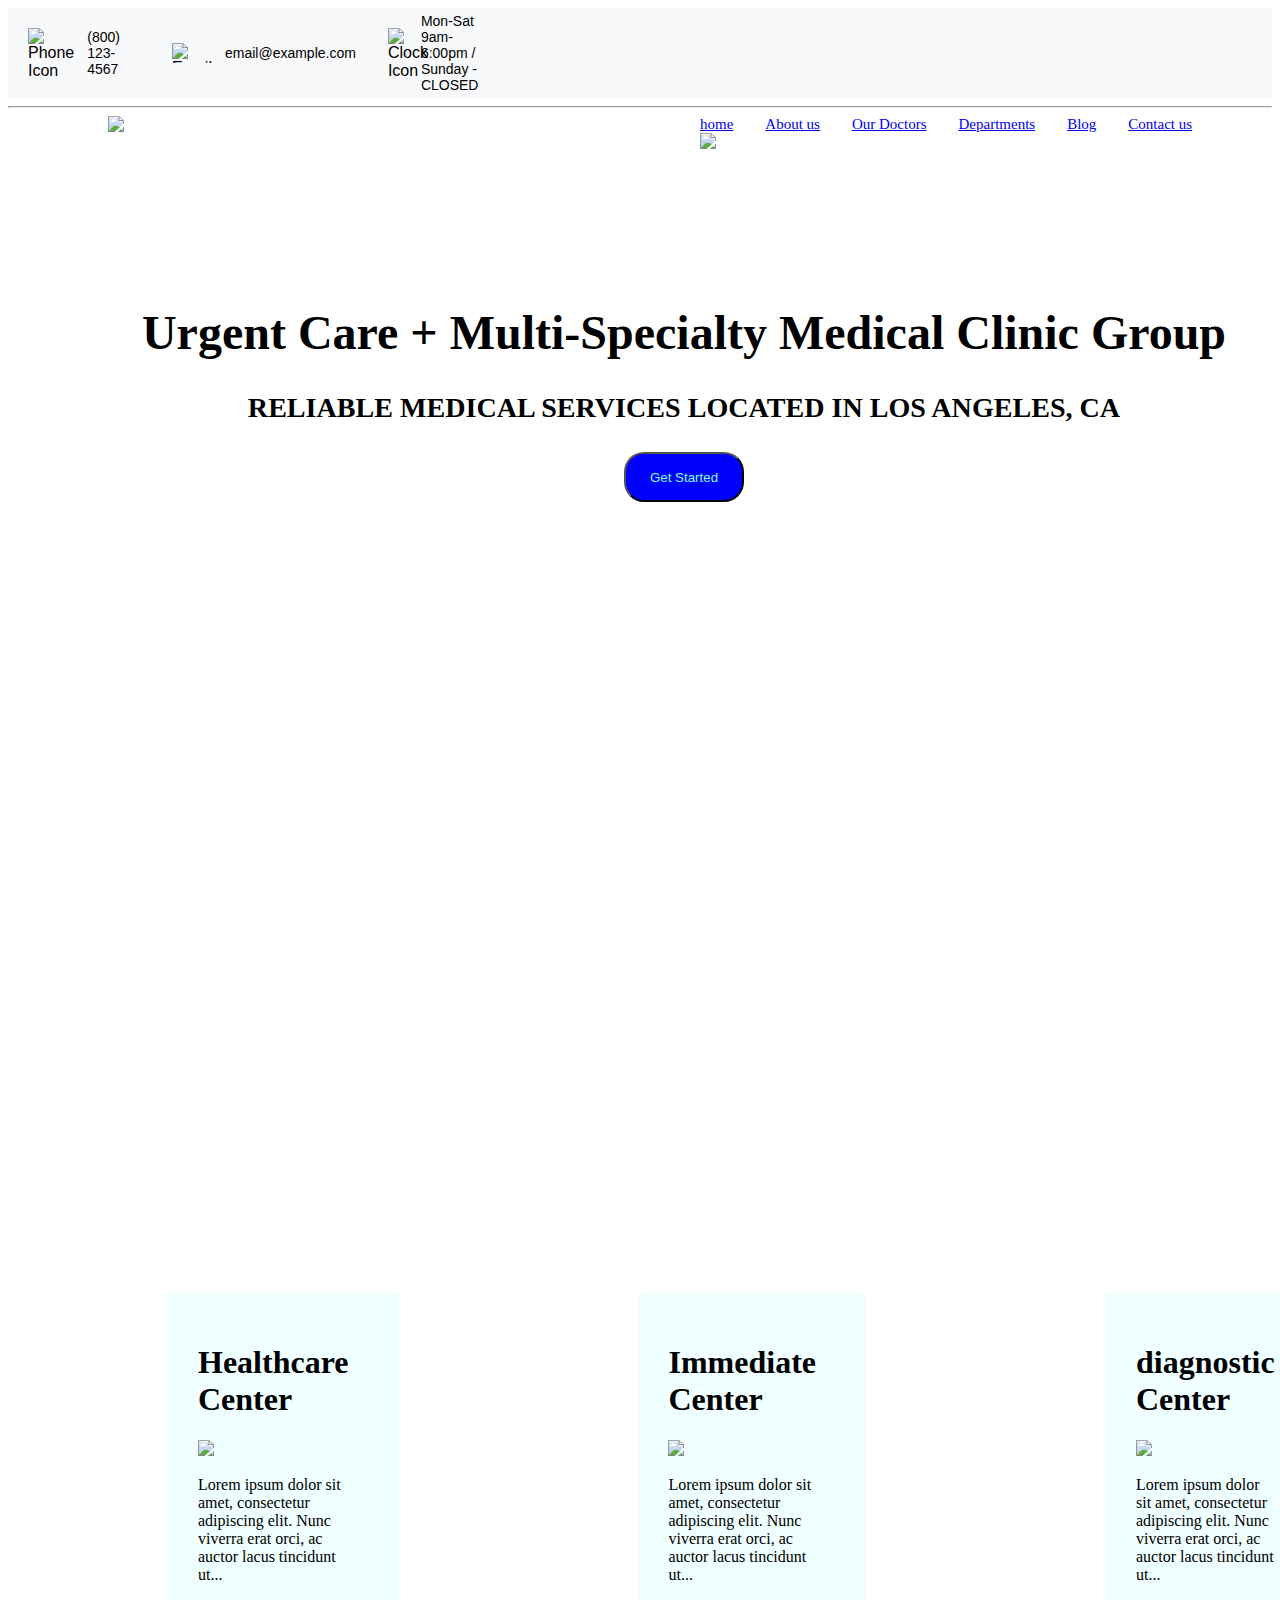
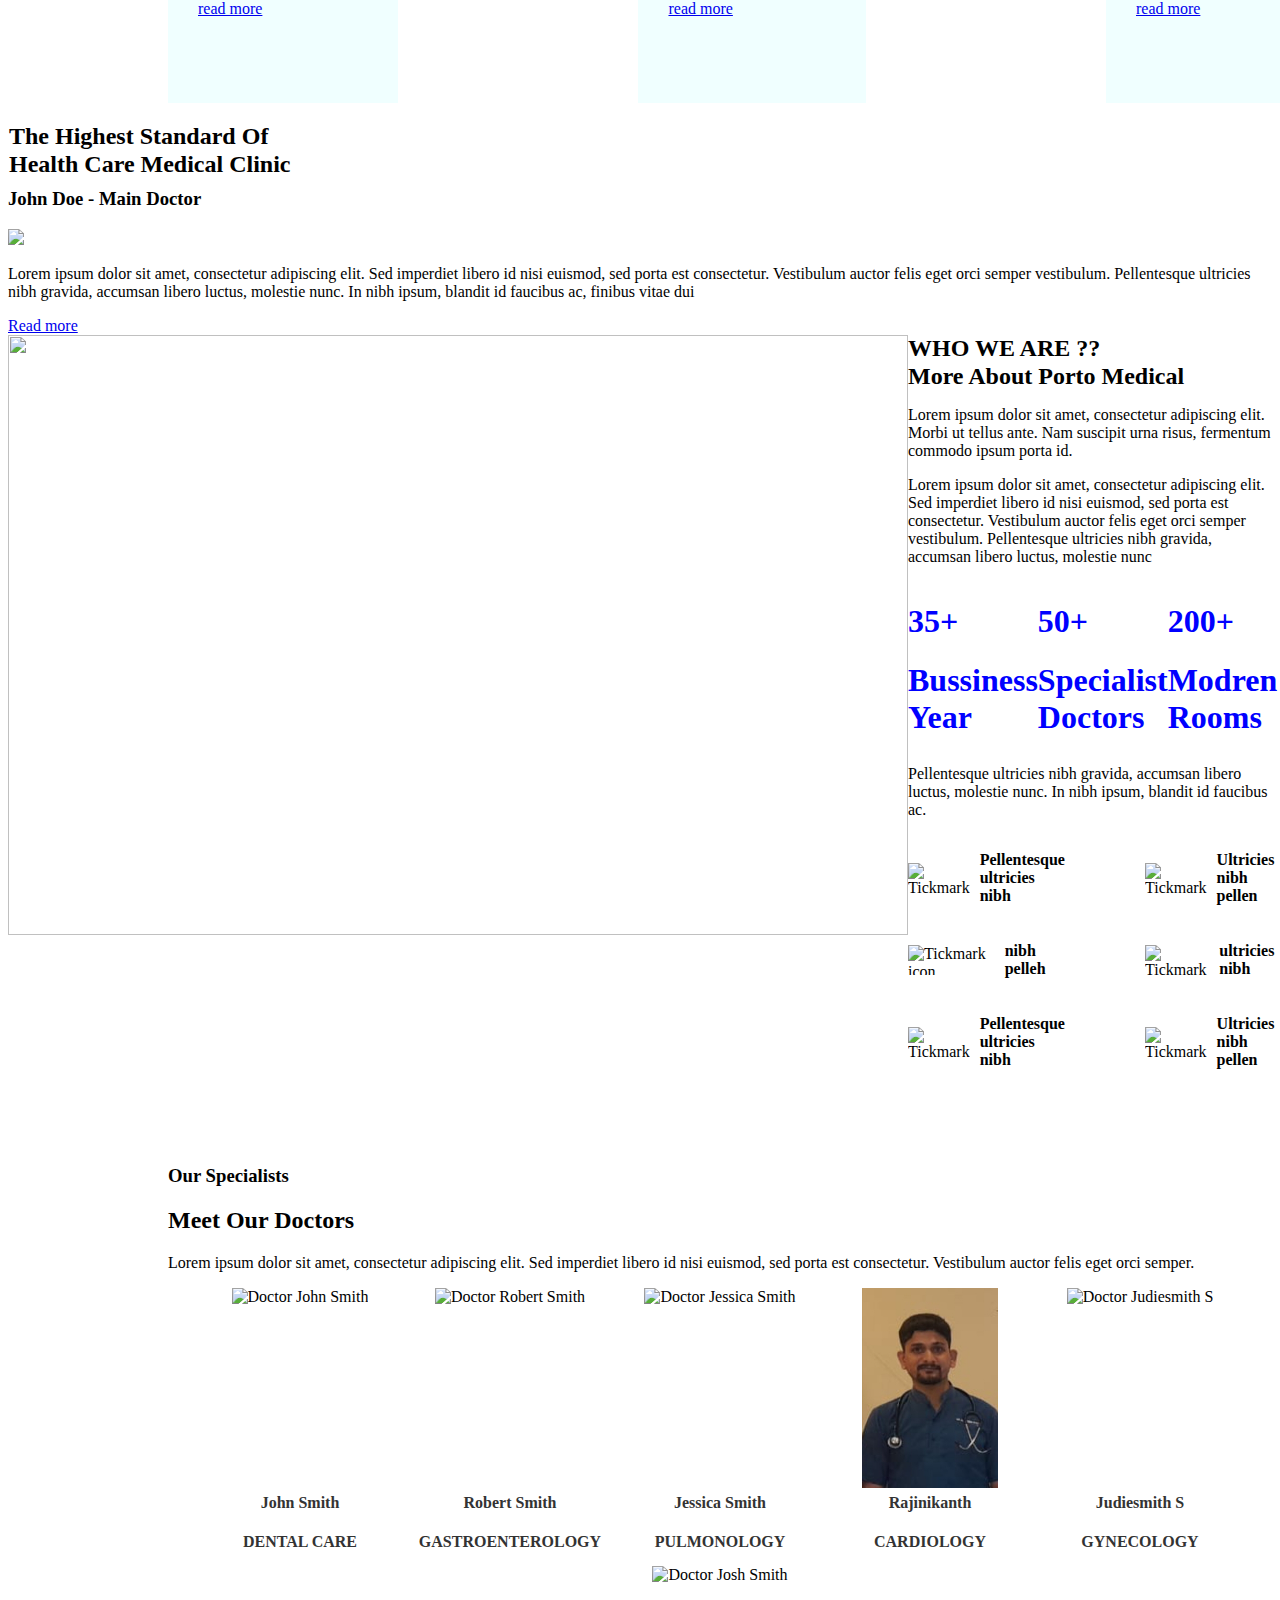
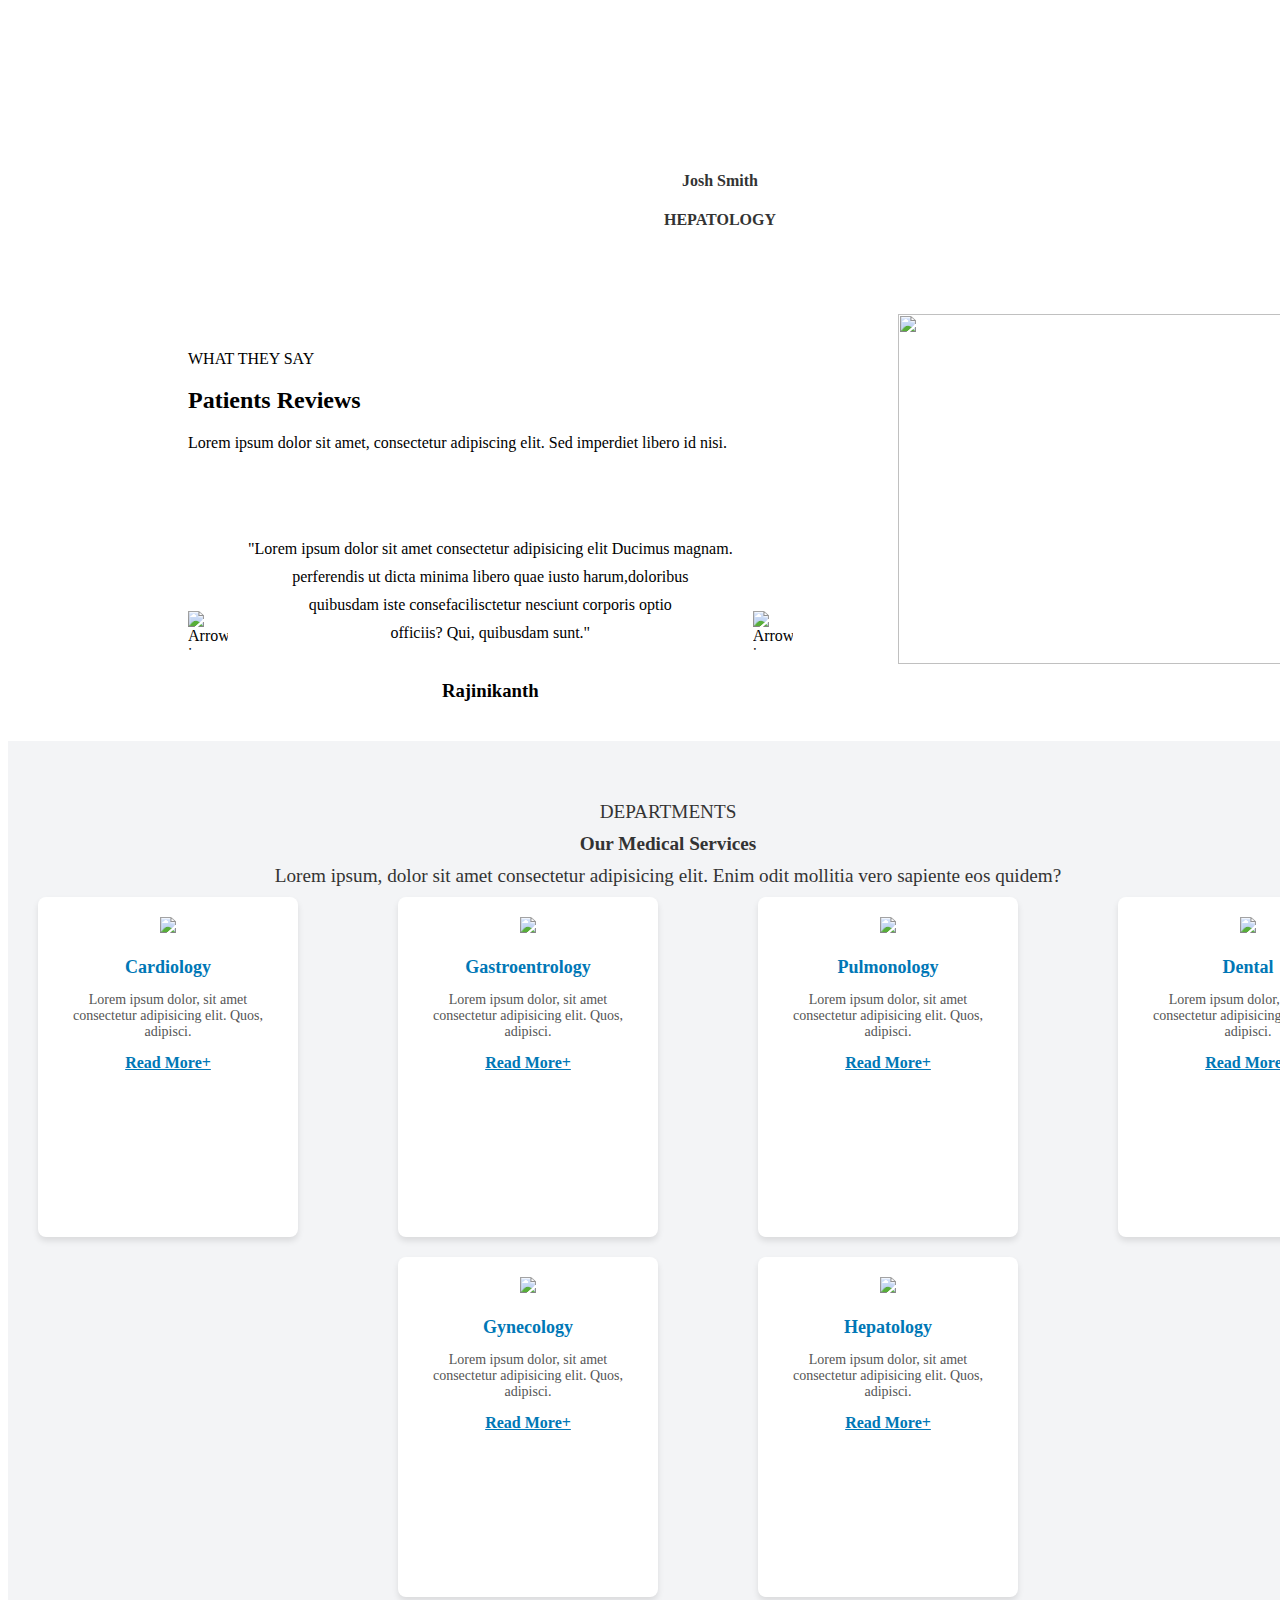
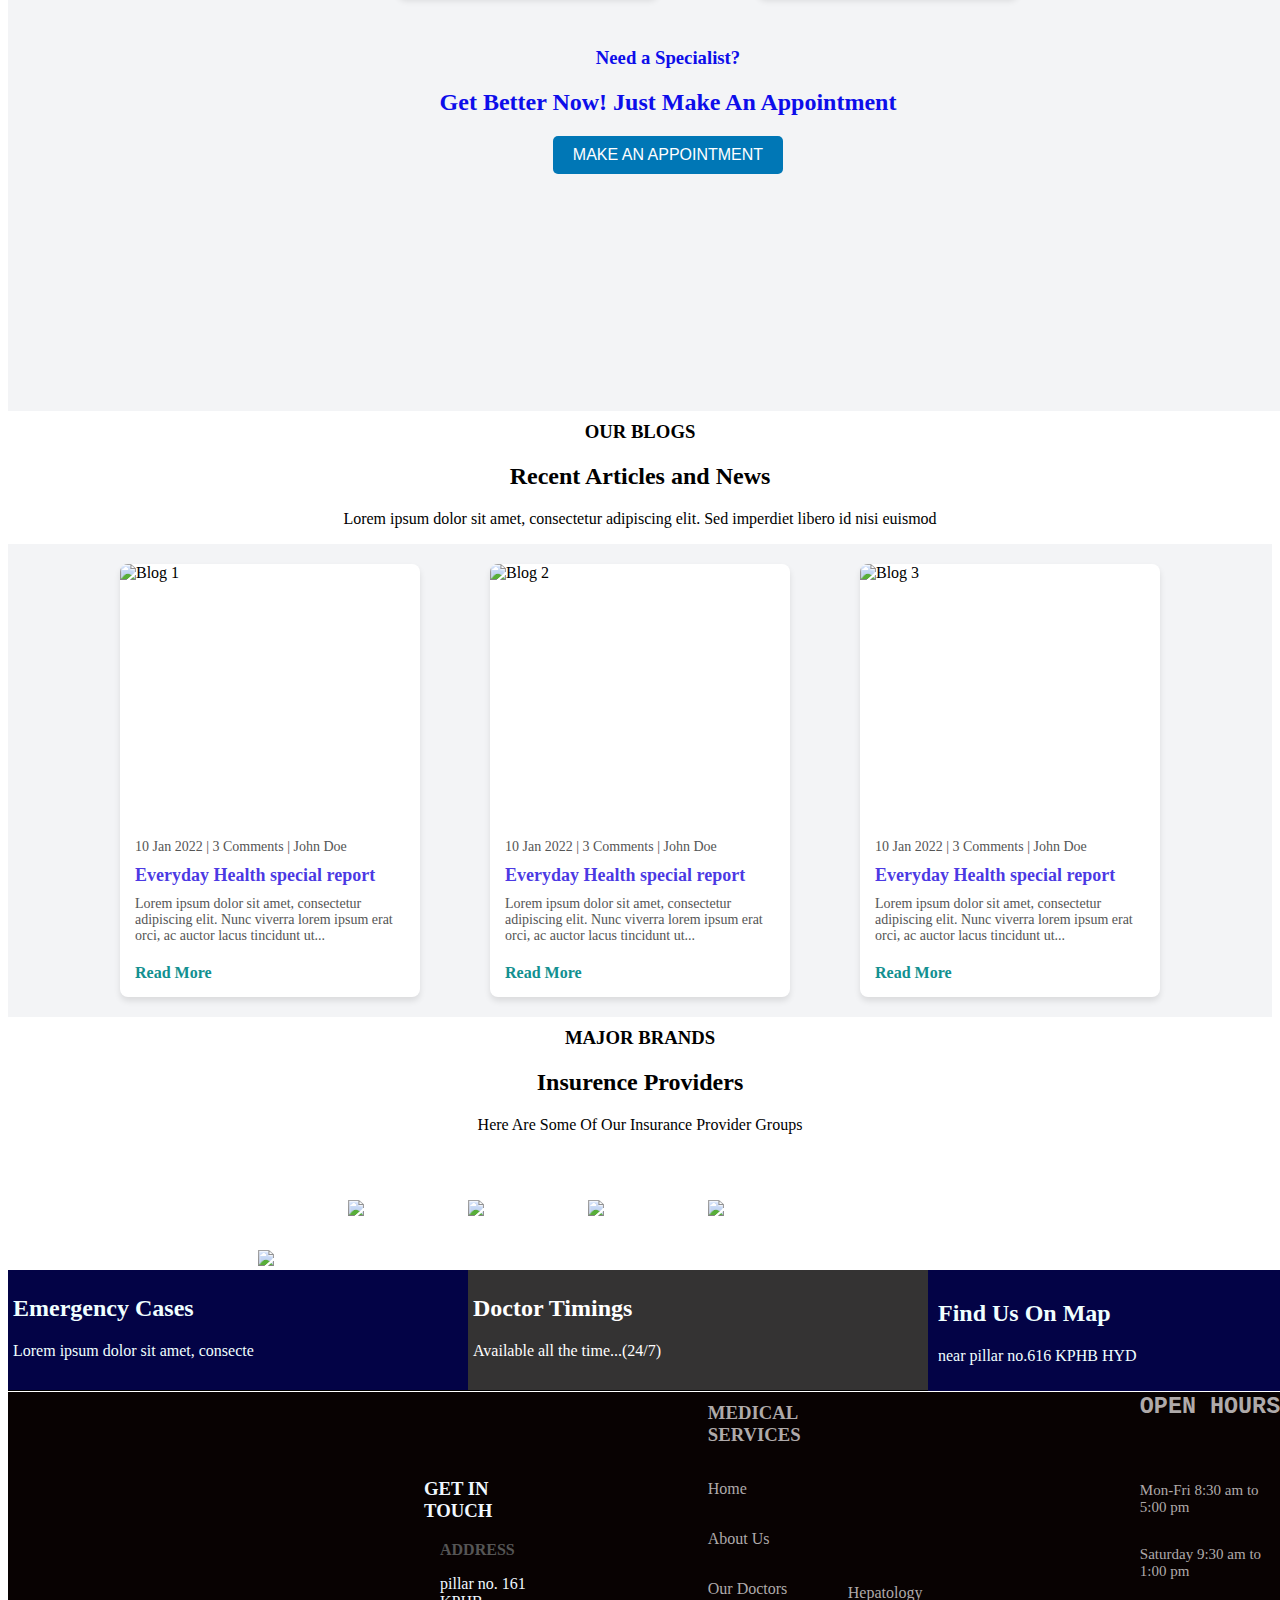
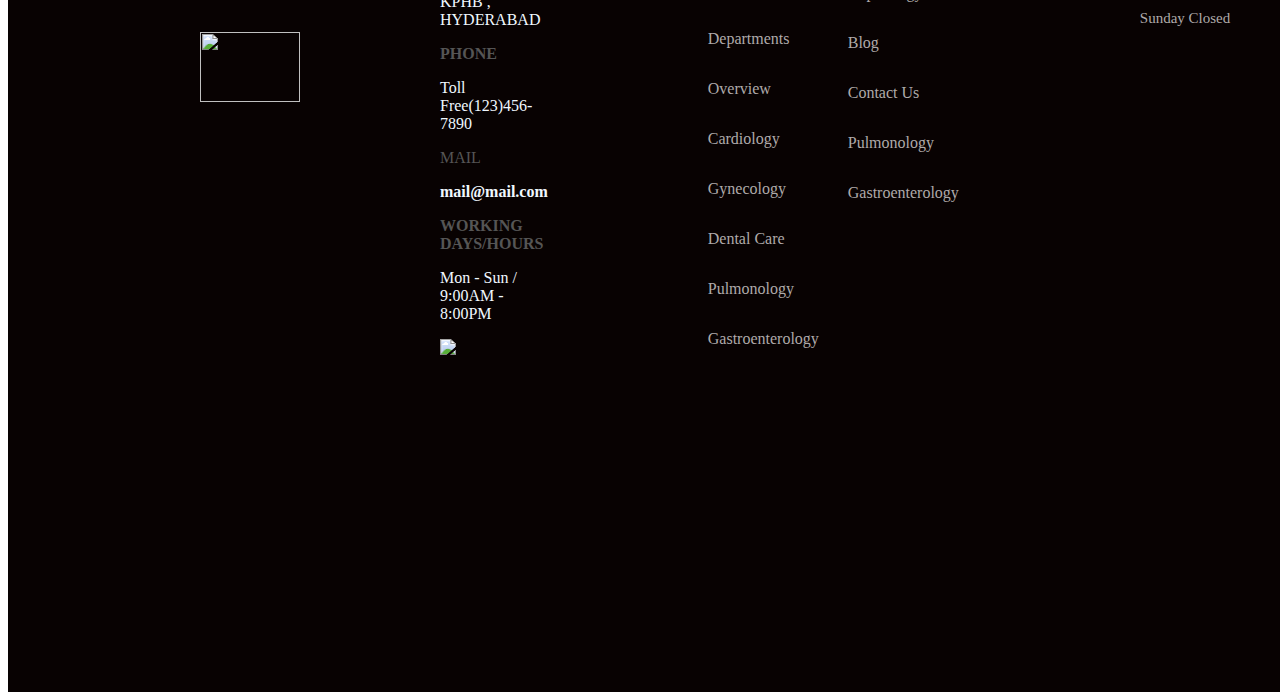
==== index.html @ 89767bff ".git" ====
<!DOCTYPE html>
<html lang="en">
<head>
  <meta charset="UTF-8">
  <meta name="viewport" content="width=device-width, initial-scale=1.0">
  <title>Header Example</title>
  <link rel="stylesheet" href="style.css">
</head>
<body>
  <div class="header">
    <div class="contact-info">
      <img
        src="https://cdn.vectorstock.com/i/500p/03/60/ambulance-call-icon-vector-53110360.jpg"
        height="50px"
        alt="Phone Icon"
      />
      <p class="text-pad">(800) 123-4567</p>
      <img
        src="https://pngmind.com/wp-content/uploads/2019/08/Email-Logo-Png-Transparent-Background.jpg"
        height="20px"
        alt="Email Icon"
      />
      <p class="text-pad">email@example.com</p>
    </div>
    <div class="working-hours">
      <img
        src="https://static.vecteezy.com/system/resources/previews/006/444/097/original/clock-icon-symbol-clock-sign-design-isolated-on-white-background-for-your-website-design-logo-app-ui-illustration-free-vector.jpg"
        height="50px"
        alt="Clock Icon"
      />
      <p class="text-pad">Mon-Sat 9am-6:00pm / Sunday - CLOSED</p>
    </div>
    <div class="last-pad2">
      <img
        src="https://th.bing.com/th/id/R.3a0f4d07b03e6c655ab19a1ef1431df3?rik=uLcMU7WX%2bFvk8w&riu=http%3a%2f%2fgetdrawings.com%2fvectors%2finstagram-logo-black-vector-16.png&ehk=O%2bk0OoVblJu64SotPt8OxEcd2JhQNOsDNjT9mmA%2bahA%3d&risl=&pid=ImgRaw&r=0.jpeg"
        height="20px"
        alt="Instagram Icon"
      />
      <img
        src="https://th.bing.com/th/id/OIP.d5cLv7fxh9HnK4EFpXWaiAHaHa?rs=1&pid=ImgDetMain.jpeg"
        height="20px"
        alt="Facebook Icon"
      />
      <img
        src="https://kiii.co.jp/wp-content/uploads/2021/04/icon_twitter.png"
        height="20px"
        alt="Twitter Icon"
      />
      <button>Make An Appointment</button>
    </div>
  </div>
</body>
</html>

    <hr>
    <div  class="links">
    <img
      src="https://www.okler.net/previews/porto/9.9.0/img/demos/medical-2/logos/logo.png" class="porto-logo"
    />
    <div class="font-size2">
    <a  class="links"href="#home">home</a>
    <a class="links" href="#about us">About us</a>
    <a class="links" href="#ourdoctors">Our Doctors</a>
    <a  class="links"href="#departments">Departments</a>
    <a  class="links"href="#blog">Blog</a>
    <a  class="links"href="#contactus">Contact us</a>
  
    <img src="https://t3.ftcdn.net/jpg/05/99/84/86/360_F_599848646_MdK7wVDJQZygObyKEahVkOuhh0IGdTt3.jpg" height="40px">
  </div>
</div>
  
    <div class="background   background-text" >
      <h1>Urgent Care + Multi-Specialty Medical Clinic Group</h1>
      <h3>RELIABLE MEDICAL SERVICES LOCATED IN LOS ANGELES, CA</h3>
      <button class="get-started-btn">Get Started</button>
    </div>
    <div class="card-flex">
      <div class="padding-card">
    <h1><strong>Healthcare Center</strong></h1>
    <img src="https://www.okler.net/previews/porto/9.9.0/img/demos/medical-2/icons/icon-healthcare-center.png" height="100px">
    <p>Lorem ipsum dolor sit amet, consectetur adipiscing elit. Nunc viverra erat orci, ac auctor lacus tincidunt ut...</p>
    <a href="#read more+">read more</a>
  </div>
    <div class="padding-card">
    <h1><strong>Immediate Center</strong></h1>
    <img src="https://www.okler.net/previews/porto/9.9.0/img/demos/medical-2/icons/icon-immediate-center.png" height="100px">
    <p>Lorem ipsum dolor sit amet, consectetur adipiscing elit. Nunc viverra erat orci, ac auctor lacus tincidunt ut...</p>
    <a href="#read more+">read more</a>
    </div >
    <div class="padding-card">
    <h1><strong>diagnostic Center</strong></h1>
    <img src="https://www.okler.net/previews/porto/9.9.0/img/demos/medical-2/icons/icon-diagnostic-center.png" height="100px">
    <p>Lorem ipsum dolor sit amet, consectetur adipiscing elit. Nunc viverra erat orci, ac auctor lacus tincidunt ut...</p>
                 <a href="#read more+">read more</a>
    </div>
  </div>
  <div class=".card-flex">
    <h3 class="size-text">
    The Highest Standard Of</h3> 
    <h3 class="size-text">Health Care Medical Clinic</h3>
    <h3 > John Doe - Main Doctor</h3>
       
    <img src="https://www.okler.net/previews/porto/9.9.0/img/demos/medical-2/others/signature.png">

    <p>Lorem ipsum dolor sit amet, consectetur adipiscing elit. Sed imperdiet libero id nisi euismod, sed porta est 
      consectetur. Vestibulum auctor felis eget orci semper vestibulum. Pellentesque ultricies nibh gravida, accumsan 
      libero luctus, molestie nunc. In nibh ipsum, blandit id faucibus ac, finibus vitae dui </p>

      <a href="read more+">Read more</a>
      
      


</div>

<div>
  <img src="https://c8.alamy.com/comp/FF9JD2/hospital-doctor-room-with-equipment-and-desk-horizontal-FF9JD2.jpg" height="600px" width="900px" align="left">

   
  </div>
    </div>
    <p class="size-text">WHO WE ARE ??</p>
   
   <h2 class="size-text"> <strong>More About Porto Medical</strong></h2>
    <p>Lorem ipsum dolor sit amet, consectetur adipiscing elit. Morbi ut tellus ante. Nam suscipit urna risus, fermentum commodo ipsum porta id.</p>
    <div>
      
      <p>Lorem ipsum dolor sit amet, consectetur adipiscing elit. Sed imperdiet libero id nisi euismod, sed porta est consectetur. Vestibulum auctor felis eget orci semper vestibulum. Pellentesque ultricies nibh gravida, accumsan libero luctus, molestie nunc</p>
    </div>

    <div class="card-flex">
      <div class="class-35">
      <h1 >35+</h1>
      <h1 >Bussiness Year</h1>
    </div>
    <div  class="class-35">
      <h1>50+</h1>
      <h1 >Specialist Doctors</h1>
    </div>
   <div  class="class-35">
        <h1 >200+</h1>
        <h1 >Modren Rooms</h1>
   </div>
  </div>
</div>

  <p>Pellentesque ultricies nibh gravida, accumsan libero luctus, molestie nunc. In nibh ipsum, blandit id faucibus ac.</p>
  <div class="card-flex-2">
    <div class="tickmark">
      <div>
        <img src="https://th.bing.com/th/id/OIP.PFI_wRTfCtSdQ16PVbD0BQHaHa?rs=1&pid=ImgDetMain" alt="Tickmark icon" height="30px">
        <p><strong>Pellentesque ultricies nibh</strong></p>
      </div>
      <div>
        <img src="https://th.bing.com/th/id/OIP.PFI_wRTfCtSdQ16PVbD0BQHaHa?rs=1&pid=ImgDetMain" alt="Tickmark icon" height="30px">
        <p><strong>nibh pelleh</strong></p>
      </div>
      <div>
        <img src="https://th.bing.com/th/id/OIP.PFI_wRTfCtSdQ16PVbD0BQHaHa?rs=1&pid=ImgDetMain" alt="Tickmark icon" height="30px">
        <p><strong>Pellentesque ultricies nibh</strong></p>
      </div>
    </div>
    <div class="tickmark">
      <div>
        <img src="https://th.bing.com/th/id/OIP.PFI_wRTfCtSdQ16PVbD0BQHaHa?rs=1&pid=ImgDetMain" alt="Tickmark icon" height="30px">
        <p><strong>Ultricies nibh pellen</strong></p>
      </div>
      <div>
        <img src="https://th.bing.com/th/id/OIP.PFI_wRTfCtSdQ16PVbD0BQHaHa?rs=1&pid=ImgDetMain" alt="Tickmark icon" height="30px">
        <p><strong>ultricies nibh</strong></p>
      </div>
      <div>
        <img src="https://th.bing.com/th/id/OIP.PFI_wRTfCtSdQ16PVbD0BQHaHa?rs=1&pid=ImgDetMain" alt="Tickmark icon" height="30px">
        <p><strong>Ultricies nibh pellen</strong></p>
      </div>
    </div>
  </div>
  <div class="our-specialists">
  
  <h3 class="our-specialists2">Our Specialists</h3>
  <h2 ><strong>Meet Our Doctors</strong></h2>
  <p>Lorem ipsum dolor sit amet, consectetur adipiscing elit. Sed imperdiet libero id nisi euismod, sed porta est consectetur. Vestibulum auctor felis eget orci semper.

  </p>
  

  
 
  
  <!-- <img  class="doctor-img"src="https://www.okler.net/previews/porto/9.9.0/img/demos/medical-2/doctors/doctor-1.png" height="200px" >
    
  <img class="doctor-img"  src="https://www.okler.net/previews/porto/9.9.0/img/demos/medical-2/doctors/doctor-2.png" height="200px">
  <img class="doctor-img" src="https://www.okler.net/previews/porto/9.9.0/img/demos/medical-2/doctors/doctor-3.png" height="200px">
  <img class="doctor-img" src="./bro.jpg" height="200px">
  <img class="doctor-img" src="https://www.okler.net/previews/porto/9.9.0/img/demos/medical-2/doctors/doctor-5.png" height="200px"> 
  <img class="doctor-img" src="https://www.okler.net/previews/porto/9.9.0/img/demos/medical-2/doctors/doctor-6.png" height="200px">
<div class="doctor-img2"> -->
  <!-- <p class="doctor-img2">John Smith</p>
  <p  class="doctor-img2">Robert Smith</p>
  <p class="doctor-img2">esicca Smith</p>
  <p class="doctor-img2">Rajinikanth</p>
  <p class="doctor-img2"> Judiesmith S</p>
  <p class="doctor-img2">Josh Smith</p> -->
<!-- </div> -->
<div class="doctors-container">
  <div class="doctor">
    <img class="doctor-img" src="https://www.okler.net/previews/porto/9.9.0/img/demos/medical-2/doctors/doctor-1.png" alt="Doctor John Smith" height="200px">
    <p class="doctor-name">John Smith</p>
    <p class="doctor-name">DENTAL CARE</p>
  </div>
  <div class="doctor">
    <img class="doctor-img" src="https://www.okler.net/previews/porto/9.9.0/img/demos/medical-2/doctors/doctor-2.png" alt="Doctor Robert Smith" height="200px">
    <p class="doctor-name">Robert Smith</p>
    <p class="doctor-name">GASTROENTEROLOGY</p>
  </div>
  <div class="doctor">
    <img class="doctor-img" src="https://www.okler.net/previews/porto/9.9.0/img/demos/medical-2/doctors/doctor-3.png" alt="Doctor Jessica Smith" height="200px">
    <p class="doctor-name">Jessica Smith</p>
    <p class="doctor-name">PULMONOLOGY</p>
  </div>
  <div class="doctor">
    <img class="doctor-img" src="./bro.jpg" alt="Doctor Rajinikanth" height="200px">
    <p class="doctor-name">Rajinikanth</p>
    <p class="doctor-name">CARDIOLOGY</p>
  </div>
  <div class="doctor">
    <img class="doctor-img" src="https://www.okler.net/previews/porto/9.9.0/img/demos/medical-2/doctors/doctor-5.png" alt="Doctor Judiesmith S" height="200px">
    <p class="doctor-name">Judiesmith S</p>
    <p class="doctor-name">GYNECOLOGY</p>
  </div>
  <div class="doctor">
    <img class="doctor-img" src="https://www.okler.net/previews/porto/9.9.0/img/demos/medical-2/doctors/doctor-6.png" alt="Doctor Josh Smith" height="200px">
    <p class="doctor-name">Josh Smith</p>
    <p class="doctor-name">HEPATOLOGY </p>
  </div>
</div>

  
 

    
   
   <!-- <pre><strong><h2> John Smith      Robert Smith    Jessica Smith  Rajinikanth   Judie Smith  Josh Smith </h2></strong></pre>
   <pre><h3> DENTAL CARE        GASTROENTEROLOGY      PULMONOLOGY         CARDIOLOGY        GYNECOLOGY       HEPATOLOGY  </h3></pre> -->

   <div class="doc-img"> <img src="https://th.bing.com/th/id/OIP.8Hchn_CqwgUweX9DoCv9oAHaE8?rs=1&pid=ImgDetMain.png" align="right" width="550px" height="350px"></div>
 

   <!-- <img src="https://th.bing.com/th/id/OIP.8Hchn_CqwgUweX9DoCv9oAHaE8?rs=1&pid=ImgDetMain.png" align="right" width="700px" height="250px"> -->

   
    <div class="patients-review"> 
   <p>WHAT THEY SAY</p>
   <h2><strong> Patients Reviews</strong></h2>
   <p>
    Lorem ipsum dolor sit amet, consectetur adipiscing elit. Sed imperdiet libero id nisi.</p>
    </div>
    <!-- <div class="doctor-review">
      <img  class="arrow" src="https://www.svgrepo.com/show/361037/arrow-small-left.svg" height="40px" width="40px" text-align="left" >
      <p>"Lorem ipsum dolor sit amet consectetur adipisicing elit.</p>
      <p> Ducimus 
      magnam perferendis ut dicta minima libero quae iusto harum, </p>
      <p>doloribus facilis quibusdam iste consectetur nesciunt corporis optio 
      officiis? Qui, quibusdam sunt</p></p>
    <h3> John  Smith </h3></div>
     -->
     <div class="doctor-review">
      <div class="review-content">
       
        <!-- <a href="https://example.com" class="arrow-link"> -->
          <img class="arrow" src="https://www.svgrepo.com/show/361037/arrow-small-left.svg" alt="Arrow icon" height="40px" width="40px">
        </a>
        
        <div class="review-text">
          <p>"Lorem ipsum dolor sit amet consectetur adipisicing elit Ducimus magnam.</p>
          <p> perferendis ut dicta minima libero quae iusto harum,doloribus </p>
          <p> quibusdam iste consefacilisctetur nesciunt corporis optio </p>
            <p>officiis? Qui, quibusdam sunt."</p>
            <br>
          <h3><strong >Rajinikanth</strong></h3>
        </div>
        
        <!-- <a href="https://example.com" class="arrow-link"> -->
          <img class="arrow" src="https://th.bing.com/th/id/OIP.boXSh8KVrwLgmRaLKy6ntwAAAA?rs=1&pid=ImgDetMain" alt="Arrow icon" height="40px" width="40px">
        </a>
      </div>
    </div>
    
     
    
  </div>
    </div>




    
    
    <!-- <div class="background2">
      <p class="white">DEPARTMENTS</p>
      <h3 class="white"><strong>Our Medical Services</strong></h3>
      <p class="white">Lorem ipsum, dolor sit amet consectetur adipisicing elit. Enim odit mollitia vero sapiente eos quidem? </p>
      <div class="card">
        <img src="https://th.bing.com/th/id/OIP.RrGxtfuHvsG_3plqgCfZjwHaKL?pid=ImgDet&w=206&h=283&c=7&dpr=1.3.png" height="65px">
        <h3><strong>Cardiology</strong></h3>
        <p>Lorem ipsum dolor, sit amet consectetur adipisicing elit. Quos, adipisci. Cupiditate pariatur aliquid officia reprehenderit ipsum architecto tempora minima praesentium </p>
        <a href="Read more">Read More+</a>
        </div>
        <div class="card-align"></div>
        <div class="card">
        <img src="https://www.okler.net/previews/porto/9.9.0/img/demos/medical-2/icons/icon-gastroenterology.png" height="65px">
        <h3><strong>Gastroentrology</strong></h3>
        <p>Lorem ipsum dolor, sit amet consectetur adipisicing elit. Quos, adipisci. Cupiditate pariatur aliquid officia reprehenderit ipsum architecto tempora minima praesentium </p>
        <a href="Read more">Read More+</a>
        </div>
        <div class="card">
        <img src="https://www.okler.net/previews/porto/9.9.0/img/demos/medical-2/icons/icon-pulmonology.png" height="65px">
        <h3><strong>Pulmonology</strong></h3>
        <p>Lorem ipsum dolor, sit amet consectetur adipisicing elit. Quos, adipisci. Cupiditate pariatur aliquid officia reprehenderit ipsum architecto tempora minima praesentium </p>
        <a href="Read more">Read More+</a>
        </div>
        <div class="card">
        <img src="https://www.okler.net/previews/porto/9.9.0/img/demos/medical-2/icons/icon-dental.png" height="65px">
        <h3><strong>Dental</strong></h3>
        <p>Lorem ipsum dolor, sit amet consectetur adipisicing elit. Quos, adipisci. Cupiditate pariatur aliquid officia reprehenderit ipsum architecto tempora minima praesentium </p>
        <a href="Read more">Read More+</a>
        </div>

        <div class="card">
        <img src="https://www.okler.net/previews/porto/9.9.0/img/demos/medical-2/icons/icon-gynecology.png" height="65px">
        <h3><strong>Gynecology</strong></h3>
        <p>Lorem ipsum dolor, sit amet consectetur adipisicing elit. Quos, adipisci. Cupiditate pariatur aliquid officia reprehenderit ipsum architecto tempora minima praesentium </p>
        <a href="Read more">Read More+</a>
        </div>

        <div class="card">
        <img src="https://www.okler.net/previews/porto/9.9.0/img/demos/medical-2/icons/icon-hepatology.png" height="65px">
        <h3><strong>Hepatology</strong></h3>
        <p>Lorem ipsum dolor, sit amet consectetur adipisicing elit. Quos, adipisci. Cupiditate pariatur aliquid officia reprehenderit ipsum architecto tempora minima praesentium </p>
        <a href="Read more">Read More+</a>
        </div>
      </div>
      <div class="background2">
      <h3 class="color" >
      <pre>                                                                 Need a Speciallist?</pre></h3>
       <h2 class="color"><pre><strong>                                         Get Better Now! Just Make An Appointment</pre></strong></h2>
       <button class="button"><pre>MAKE AN APPOINTMENT </pre></button>
      </div> -->





      <div class="background2">
        <div class="text-content">
          <p class="white">DEPARTMENTS</p>
          <h3 class="white"><strong>Our Medical Services</strong></h3>
          <p class="white">Lorem ipsum, dolor sit amet consectetur adipisicing elit. Enim odit mollitia vero sapiente eos quidem?</p>
        </div>
        
        <div class="cards-container">
          <!-- Row 1 -->
          <div class="row">
            <div class="card">
              <img src="https://th.bing.com/th/id/OIP.RrGxtfuHvsG_3plqgCfZjwHaKL?pid=ImgDet&w=206&h=283&c=7&dpr=1.3.png" height="65px">
              <h3><strong>Cardiology</strong></h3>
              <p>Lorem ipsum dolor, sit amet consectetur adipisicing elit. Quos, adipisci.</p>
              <a href="#">Read More+</a>
            </div>
            <div class="card">
              <img src="https://www.okler.net/previews/porto/9.9.0/img/demos/medical-2/icons/icon-gastroenterology.png" height="65px">
              <h3><strong>Gastroentrology</strong></h3>
              <p>Lorem ipsum dolor, sit amet consectetur adipisicing elit. Quos, adipisci.</p>
              <a href="#">Read More+</a>
            </div>
            <div class="card">
              <img src="https://www.okler.net/previews/porto/9.9.0/img/demos/medical-2/icons/icon-pulmonology.png" height="65px">
              <h3><strong>Pulmonology</strong></h3>
              <p>Lorem ipsum dolor, sit amet consectetur adipisicing elit. Quos, adipisci.</p>
              <a href="#">Read More+</a>
            </div>
            <div class="card">
              <img src="https://www.okler.net/previews/porto/9.9.0/img/demos/medical-2/icons/icon-dental.png" height="65px">
              <h3><strong>Dental</strong></h3>
              <p>Lorem ipsum dolor, sit amet consectetur adipisicing elit. Quos, adipisci.</p>
              <a href="#">Read More+</a>
            </div>
          </div>
      
          <!-- Row 2 -->
          <div class="row">
            <div class="card">
              <img src="https://www.okler.net/previews/porto/9.9.0/img/demos/medical-2/icons/icon-gynecology.png" height="65px">
              <h3><strong>Gynecology</strong></h3>
              <p>Lorem ipsum dolor, sit amet consectetur adipisicing elit. Quos, adipisci.</p>
              <a href="#">Read More+</a>
            </div>
            <div class="card">
              <img src="https://www.okler.net/previews/porto/9.9.0/img/demos/medical-2/icons/icon-hepatology.png" height="65px">
              <h3><strong>Hepatology</strong></h3>
              <p>Lorem ipsum dolor, sit amet consectetur adipisicing elit. Quos, adipisci.</p>
              <a href="#">Read More+</a>
            </div>
          </div>
        </div>
        
        <div class="cta-section">
          <h3 class="color">Need a Specialist?</h3>
          <h2 class="color"><strong>Get Better Now! Just Make An Appointment</strong></h2>
          <button class="button">MAKE AN APPOINTMENT</button>
        </div>
      </div>
      
      <h3 class="center">OUR BLOGS</h3>
      <h2 class="center"><strong>Recent Articles and News</strong></h2>
      <p class="center">Lorem ipsum dolor sit amet, consectetur adipiscing elit. Sed imperdiet libero id nisi euismod</p>
      <!-- <span  >
      <img  class="span-1"src="https://www.okler.net/previews/porto/9.9.0/img/demos/medical-2/blog/blog-1.png">
      <img  class="span-1"src="https://www.okler.net/previews/porto/9.9.0/img/demos/medical-2/blog/blog-2.png">
      <img  class="span-1"src="https://www.okler.net/previews/porto/9.9.0/img/demos/medical-2/blog/blog-3.png">
      </span>
      <span class="span-2" >
      <p>10 Jan 2022 | 3 Comments | John Doe</p>
      <h2><b>Everyday Health special report</b></h2>
      <p>Lorem ipsum dolor sit amet, consectetur 
adipiscing elit. Nunc viverra lorem ipsum erat 
orci, ac auctor lacus tincidunt ut...</p>
  <a href="read More">Read More</a>
    
      <p>10 Jan 2022 | 3 Comments | John Doe</p>
      <h2><b>Everyday Health special report</b></h2>
      <p>Lorem ipsum dolor sit amet, consectetur 
adipiscing elit. Nunc viverra lorem ipsum erat 
orci, ac auctor lacus tincidunt ut...</p>
<a href="read More">Read More</a>
    
      <p>10 Jan 2022 | 3 Comments | John Doe</>
      <h2><b>Everyday Health special report</b></h2>
      <p>Lorem ipsum dolor sit amet, consectetur 
adipiscing elit. Nunc viverra lorem ipsum erat  -->
<!-- orci, ac auctor lacus tincidunt ut...</p>
<a href="read More">Read More</a>
    </span> -->

    <div class="blog-cards-container">
      
      <div class="blog-card">
        <img class="blog-img" src="https://www.okler.net/previews/porto/9.9.0/img/demos/medical-2/blog/blog-1.png" alt="Blog 1">
        <div class="blog-content">
          <p>10 Jan 2022 | 3 Comments | John Doe</p>
          <h2><b>Everyday Health special report</b></h2>
          <p>Lorem ipsum dolor sit amet, consectetur adipiscing elit. Nunc viverra lorem ipsum erat orci, ac auctor lacus tincidunt ut...</p>
          <a href="#">Read More</a>
        </div>
      </div>
    
      
      <div class="blog-card">
        <img class="blog-img" src="https://www.okler.net/previews/porto/9.9.0/img/demos/medical-2/blog/blog-2.png" alt="Blog 2">
        <div class="blog-content">
          <p>10 Jan 2022 | 3 Comments | John Doe</p>
          <h2><b>Everyday Health special report</b></h2>
          <p>Lorem ipsum dolor sit amet, consectetur adipiscing elit. Nunc viverra lorem ipsum erat orci, ac auctor lacus tincidunt ut...</p>
          <a href="#">Read More</a>
        </div>
      </div>
    
     
      <div class="blog-card">
        <img class="blog-img" src="https://www.okler.net/previews/porto/9.9.0/img/demos/medical-2/blog/blog-3.png" alt="Blog 3">
        <div class="blog-content">
          <p>10 Jan 2022 | 3 Comments | John Doe</p>
          <h2><b>Everyday Health special report</b></h2>
          <p>Lorem ipsum dolor sit amet, consectetur adipiscing elit. Nunc viverra lorem ipsum erat orci, ac auctor lacus tincidunt ut...</p>
          <a href="#">Read More</a>
        </div>
      </div>
    </div>
    <div>
    
      <h3 class="center">MAJOR BRANDS</h3>
      <H2 class="center"><strong>Insurence Providers</strong></H2>
      <p class="center">Here Are Some Of Our Insurance Provider Groups</p>
      <img src="https://www.okler.net/previews/porto/9.9.0/img/demos/medical-2/logos/provider-1.png" class="pad">
      <img src="https://www.okler.net/previews/porto/9.9.0/img/demos/medical-2/logos/provider-2.png" class="pad2">
      <img src="https://www.okler.net/previews/porto/9.9.0/img/demos/medical-2/logos/provider-3.png" class="pad2">
      <img src="https://www.okler.net/previews/porto/9.9.0/img/demos/medical-2/logos/provider-4.png" class="pad2">
      <img src="https://www.okler.net/previews/porto/9.9.0/img/demos/medical-2/logos/provider-5.png" class="pad2">
      
      </div>
      </div>
      </div>
    </div>
</div>
<div class="background4">
  <!-- <h2 class="color"><b>Emergency Cases                                       Doctors Timetable                          Find us on map                 <button class="button2"><strong>VIEW MORE +</strong></button></b></pre></h2>
  <pre class="color2">Lorem, ipsum dolor sit amet consectetu                                          Lorem, ipsum dolor sit amet consectetelit..                       Lorem, ipsum dolor sit amet consectetu  </pre>
  <span> -->
    <div class="footer">
    <div class="emer-card">

      <h2>Emergency Cases</h2>
      <p>Lorem ipsum dolor sit amet, consecte</p>
    </div>

    <div class="doct-tmg-card">
      <h2>Doctor Timings</h2>
      <p>Available all the time...(24/7)</p>

    </div>
    <div class="emer-card2">
      <div class="content">
        <h2>Find Us On Map</h2>
        <p>near pillar no.616 KPHB HYD</p>
      </div>
      <button class="view-more"><a href="#">VIEW MORE +</a></button>
    </div>
    
    </div>
  </div>
  
 <div class="bag-container">
  <div class="last-footer">
    <img src="https://www.okler.net/previews/porto/9.9.0/img/demos/medical-2/logos/logo-footer.png" height="70px" width="100px">
    
     <div class="get-in-touch">
      <div class="margin-gv">
        <h3 class="address"  >GET IN TOUCH</h3>
      <p class="grey-color"><strong>ADDRESS</strong></p>
      <p>pillar no. 161 KPHB , HYDERABAD</p>
      <P class="grey-color"><strong>PHONE</strong></P>
      <p>Toll Free(123)456-7890</p>
      <p class="grey-color">MAIL</p>
      <P><strong>mail@mail.com</strong></P>
      
      <p class="grey-color"><strong>WORKING DAYS/HOURS</strong></p>
      <p>Mon - Sun / 9:00AM - 8:00PM</p>

      <img 
        src="https://www.kindpng.com/picc/m/703-7038825_free-png-download-facebook-logo-white-png-images.png" height="30px">

        <!-- <img
        src="https://th.bing.com/th/id/R.3a0f4d07b03e6c655ab19a1ef1431df3?rik=uLcMU7WX%2bFvk8w&riu=http%3a%2f%2fgetdrawings.com%2fvectors%2finstagram-logo-black-vector-16.png&ehk=O%2bk0OoVblJu64SotPt8OxEcd2JhQNOsDNjT9mmA%2bahA%3d&risl=&pid=ImgRaw&r=0.jpeg"
        height="20px" class="" -->
      <!-- /> -->

      <img src="https://th.bing.com/th/id/OIP.j9VnhbTgxE6nhfcT7n8pMQHaHV?rs=1&pid=ImgDetMain" alt="" height="30px">
    <img src="https://th.bing.com/th/id/OIP.7KXFbgk0uZIXekCAwK2OVQHaHk?rs=1&pid=ImgDetMain" alt="" height="30px">

      
    </div>
      

    </div>

     

  </div>

  <div class="get-in-touch">
  <div class="medical-services">
    <h3>MEDICAL SERVICES</h3>
<p>Home</p>
<p>About Us</p>
<p>Our Doctors</p>
<p>Departments</p>
<p>Overview</p>
<p>Cardiology</p>
<p>Gynecology</p>
<p>Dental Care</p>
<p>Pulmonology</p>
<p>Gastroenterology</p>
  </div>


<div class="class-clumn">
  <p>Hepatology
</p>
<p>Blog</p>
<p>Contact Us</p>
<p>Pulmonology</p>
<p>Gastroenterology</p> </div>
 



</strong>
</div>


<div class="get-in-touch">
  <div class="medical-services-2"><h3 > <pre>OPEN HOURS</pre></h3>
  
<p class="font-size2">Mon-Fri 8:30 am to 5:00 pm</p>
<p class="font-size2">Saturday 9:30 am to 1:00 pm</p>
<p class="font-size2">Sunday Closed</p></div>
  
</div>
  
 
  

</div>
  </div>
  </div>

</span>

  </body>
</html>
---- style.css ----
/* .header {
  display: flex;
  flex-direction: row;
  margin-right: 50rem;
  padding-left: 1rem;
} */

.header {
  display: flex;
  align-items: center;
  justify-content: space-between;
  background-color: #f8f9fa;
  padding: 5px 20px;
  font-family: Arial, sans-serif;
}

.contact-info {
  display: flex;
  align-items: center;
  gap: 20px;
}

.working-hours {
  display: flex;
  align-items: center;
}

.last-pad2 {
  display: flex;
  align-items: center;
  gap: 5px;
  /* padding-right: 2rem; */
  margin-right: 2rem;
}

.text-pad {
  margin: 0;
  font-size: 14px;
}

.header img {
  margin-right: -7px;
}

.header button {
  padding: 8px 12px;
  background-color: #007bff;
  color: #fff;
  border: none;
  border-radius: 4px;
  cursor: pointer;
}

.header button:hover {
  background-color: #0056b3;
}

.font-size2 {
  font-size: x-large;
  display: flex;
  flex-direction: row;
  flex-wrap: wrap;
}
.background {
  background-image: url("https://wallpapercave.com/wp/wp2968489.jpg");
  height: 100vh;
  width: 90vw;
  text-align: center;
  background-size: cover;
}
.background-text {
  padding: 100px;
  font-size: x-large;
}
.get-started-btn {
  background-color: blue;
  height: 50px;
  width: 120px;
  color: aquamarine;
  border-radius: 20px;
}
.padding-card {
  background-color: white;
  padding: 30px;
  margin: 20px;
  background-color: azure;
  height: 350px;
  width: 80rem;
  padding-right: 50px;
  margin-right: 5rem;
  margin-left: 10rem;
}

.card-flex {
  display: flex;
}
.size-text {
  font-size: x-large;
  margin: 1px;
  margin-top: 0%;
  font-weight: bold;
}
/* .tickmark {
  padding: 20px;
  margin: 10px;
  padding-right: 30px;
}
.tickmark2 {
  padding-right: 2rem;
  padding-left: 2rem;
} */

.card-flex-2 {
  display: flex;
  gap: 80px;
}

.tickmark {
  display: flex;
  flex-direction: column;
  align-items: start;
  gap: 05px;
}

.tickmark div {
  display: flex;
  align-items: center;
  gap: 10px;
}

.background2 {
  background-color: rgb(235, 33, 151);
  height: 130vh;
  width: 100vw;
}
.white {
  color: white;
  font-size: larger;
}
.card {
  background-color: white;
  font: 10px;
  color: black;
  border: 20px;
  padding: 40px;
  height: 300px;
  width: 300px;
  padding-top: 20px;
  margin-left: 5rem;
}
.blue {
  color: blue;
}
.class-35 {
  height: 200px;
  width: 209px;
  /* padding: 6px;
  margin: 3px; */
  margin-bottom: -33px;

  color: blue;
  font-weight: bolder;
}
.size {
  font-size: 50px;
}
.button {
  align-items: center;
  text-align: center;
  color: white;
  background-color: blue;
  border-color: white;
}
.color {
  color: white;
}
.center {
  text-align: center;
}
.pad {
  padding-left: 250px;
  padding-right: 20px;
  padding-top: 1rem;
  margin-top: 5rem;
}
.pad2 {
  padding: 50px;
}
.pad_ppl {
  padding-top: 10px;
}
.background3 {
  background-color: rgb(33, 30, 36);
  border-width: 50px;
  background-size: 3px;
  height: fit-content;
  width: 500px;
}
.color2 {
  color: rgb(121, 116, 116);
}
.background4 {
  background-color: black;
  border-width: 5000px;
  background-size: 3px;
  height: fit-content;
  width: 1600px;
  color: white;
}
.button2 {
  border-color: blue;
  background-color: black;
  height: 60px;
  width: 128px;
  color: white;
  padding: 10px;
}
/* /* .pad3 {
  padding-top: 55px;
  padding-bottom: 55px;
  color: white;
  background-color: black;
} */
/* .pad4 {
  padding-right: 2rem;
  padding-left: 2rem;
}
.pad5 {
  padding-left: 17rem;
}
.pad6 {
  padding-right: 2rem;
} */
/* .img-pad {
  padding-right: 20rem;
} */
.text-pad {
  padding-right: 2rem;
  display: flex;
}
.last-pad {
  padding-left: 2rem;
  /* padding-right: 20rem; */
  /* padding: 2rem; */
  display: flex;
}
.last-pad2 {
  padding-right: 10rem;
  padding-left: 50rem;
  display: flex;
  flex-direction: row;
  padding-right: 10rem;
}
.porto-logo {
  padding-left: 100px;
  padding-right: 36rem;
}
.links {
  padding-right: 2rem;
  display: flex;
}

.our-specialists {
  padding-left: 10rem;
}
.our-specialists2 {
  margin-top: 5rem;
}
/* .doctor-img {
  padding-right: 3.2rem;
  padding: auto;
}
.doctor-img2 {
  /* padding-right: 3.2 rem; */
/* padding: auto; */
/* display: flex;
  flex-direction: row;
  height: 200px;
  width: 350px;
  background-color: red;
} */

.doctors-container {
  display: flex;
  flex-wrap: wrap;
  gap: 10px;
  justify-content: center;
}

.doctor {
  display: flex;
  flex-direction: column;
  align-items: center;
  text-align: center;
  width: 200px;
}

.doctor-img {
  border-radius: 0%;
  margin-bottom: -10px;
}

.doctor-name {
  font-size: 16px;
  font-weight: bold;
  color: #333;
  /* padding-bottom: 0px; */
  margin-bottom: 5px;
}

.patients-review {
  text-align: left;
  padding: 20px;
  margin-top: 2rem;
}
/* .doctor-review {
  text-align: left;
  font: bold;
}*/
.doc-img {
  margin-top: 5rem;
  margin-left: 80rem;
}
/* .arrow {
  margin-left: -8rem;
  padding: 10px; */
/* display: flex; */

/* .doctor-review {
  text-align: left;
  padding: 20px;
  margin-top: 5rem;
} */

/* .review-content {
  display: flex;
  align-items: flex-start; /* Align arrow with the top of the text */
/* gap: 20px; Space between the arrow and the text */
/* } */

/* .arrow-link {
  display: inline-block;
}

.arrow {
  margin: 0; /* Remove unnecessary margins */
/* cursor: pointer; /* Add a pointer cursor to indicate the link is clickable */
/* } */

/* .review-text {
  max-width: 600px; Optional: Set a width for the text block
} */

/* .review-text p {
  margin: 0 0 10px; Add spacing between paragraphs
} */

/* h3 { */
/* margin-top: 10px; /* Add space above the name */
/* } */

.doctor-review {
  text-align: left;
  padding: 20px;
  margin-top: 2rem;
}

.review-content {
  display: flex;
  align-items: center;
  gap: 20px;
}

.arrow-link {
  display: inline-block;
}

.arrow {
  margin: 0; /* Remove unnecessary margins */
  cursor: pointer; /* Add a pointer cursor to indicate the link is clickable */
}

.review-text {
  max-width: 600px; /* Optional: Set a width for the text block */
  text-align: center; /* Center-align the text */
}

.review-text p {
  margin: 0 0 10px; /* Add spacing between paragraphs */
}

h3 {
  margin-top: 10px; /* Add space above the name */
}

/* Background and Content Styling */
.background2 {
  background-color: #f3f4f6; /* Light grey background */
  padding: 50px 20px;
  text-align: center;
}

.text-content .white {
  color: #333; /* Dark grey for text */
  margin: 10px 0;
}

/* Cards Container */
.cards-container {
  display: flex;
  flex-direction: column;
  align-items: center;
  gap: 20px; /* Space between rows */
}

.row {
  display: flex;
  justify-content: center;
  gap: 20px; /* Space between cards */
}

/* Individual Card Styling */
.card {
  background-color: white;
  padding: 20px;
  border-radius: 8px;
  box-shadow: 0 4px 6px rgba(0, 0, 0, 0.1);
  width: 220px;
  text-align: center;
  transition: transform 0.3s ease, box-shadow 0.3s ease;
}

.card img {
  margin-bottom: 10px;
}

.card h3 {
  margin: 10px 0;
  font-size: 18px;
  color: #0077b6;
}

.card p {
  font-size: 14px;
  color: #555;
}

.card a {
  display: block;
  margin-top: 10px;
  color: #0077b6;
  font-weight: bold;
}

.card:hover {
  transform: translateY(-5px) rotate(1deg);
  box-shadow: 0 8px 12px rgba(0, 0, 0, 0.2);
}

.cta-section {
  margin-top: 50px;
}

.cta-section .color {
  color: rgb(13, 13, 234);
}

.cta-section .button {
  background-color: #0077b6;
  color: white;
  border: none;
  padding: 10px 20px;
  border-radius: 5px;
  cursor: pointer;
  font-size: 16px;
  transition: background-color 0.3s;
}

.cta-section .button:hover {
  background-color: #63e91b;
}

/* .span-1 {
  display: flex;
  flex-direction: row;
  flex-wrap: nowrap;
  /* margin-right: 2rem; */
/* padding-right: 2rem; */
/* background-color: rgb(108, 72, 6);
  height: 300px;
  width: 500px;
}
.card-2 { */
/* background-color: white;
  height: 300px;
  width: 250px;
  display: flex;
  flex-direction: row;
  flex-wrap: wrap;
} */

.blog-cards-container {
  display: flex;
  flex-wrap: wrap;
  gap: 70px;
  justify-content: center;
  padding: 20px;
  background-color: #f3f4f6;
}

.blog-card {
  background-color: white;

  border-radius: 8px;
  box-shadow: 0 4px 6px rgba(0, 0, 0, 0.1);
  overflow: hidden;
  width: 300px;
  display: flex;
  flex-direction: column;
}

.blog-img {
  width: 300px;
  height: 250px;
}

.blog-content {
  padding: 15px;
  text-align: left;
}

.blog-content p {
  margin: 10px 0;
  color: #555;
  font-size: 14px;
}

.blog-content h2 {
  margin: 10px 0;
  font-size: 18px;
  color: #331ddfe3;
}

.blog-content a {
  display: inline-block;
  margin-top: 10px;
  color: #129090;
  font-weight: bold;
  text-decoration: none;
}

.blog-content a:hover {
  text-decoration: underline;
}

.emer-card {
  height: 110px;
  width: 450px;
  background-color: rgb(3, 3, 70);
  padding: 5px;
  color: azure;
}
.doct-tmg-card {
  height: 110px;
  width: 450px;
  background-color: rgb(52, 51, 51);
  padding: 5px;
  /* color: azure; */
}

.footer {
  display: flex;
  flex-direction: row;
  flex-wrap: wrap;
}

/* .view-more {
  border: rgb(3, 3, 70);
  border-width: 5px;
  background-color: rgb(3, 3, 70);
  border-color: white;
  height: 89px;
  width: 208px;
  border-style: lined;
  color: white;
  /* border-radius: 50px; */
/* } */

/* .emer-card2 {
  height: 80px;
  width: 550px;
  background-color: rgb(3, 3, 70);
  padding: 5px;
  color: azure; */
/* display: flex; */
/* } */

.emer-card2 {
  display: flex;
  align-items: center;
  justify-content: space-between;
  height: auto;
  width: 500px;
  background-color: rgb(3, 3, 70);
  padding: 10px;
  color: azure;
  box-sizing: border-box;
}

/* .content {
  max-width: 45%;
} */

.view-more {
  border: 2px solid white;
  background-color: rgb(3, 3, 70);
  color: white;
  height: 40px;
  width: 100px;
  border-radius: 5px;
  text-align: center;
  font-size: 10px;
  cursor: pointer;
}

.view-more a {
  text-decoration: none;
  color: white;
  display: block;
  line-height: 40px;
  border-color: blue;
}
.bag-container {
  background-color: #080202;
  height: 100vh;
  width: 100vw;
  margin-top: 1px;
  display: flex;
  flex-direction: row;
}

.last-footer {
  /* background-color: #333; */
  display: flex;
  flex-direction: row;
  flex-wrap: wrap;
  padding-left: 12rem;
  margin-top: 15rem;
}
.get-in-touch {
  flex-direction: row;
  display: flex;
  color: aliceblue;
  font-size: larges;
  flex-wrap: wrap;
  /* margin-top: 15rem; */
}

.medical-services {
  flex-direction: column;
  flex-wrap: nowrap;
  display: flex;
  padding-left: 10rem;
  margin-right: 20rem;
  color: #afaaaa;
  /* margin-top: 25px; */
}
.grey-color {
  color: #555;
}
.address {
  margin-top: -32.4rem;
  margin-left: -1rem;
  display: flex;
  flex-direction: row;
}
.margin-gv {
  margin-left: 15rem;
}

.class-clumn {
  display: flex;
  flex-direction: column;
  flex-wrap: nowrap;
  margin-top: -35rem;
  color: #afaaaa;
  margin-left: 300px;
}

.medical-services-2 {
  flex-direction: column;
  /* flex-wrap: wrap; */
  display: flex;
  padding-left: 3rem;
  margin-right: 20rem;
  color: #afaaaa;
  /* margin-top: 25px; */
  font-size: 20px;
  margin-top: -2rem;
  padding: 1px;
}

.font-size2 {
  font-size: 15px;
}
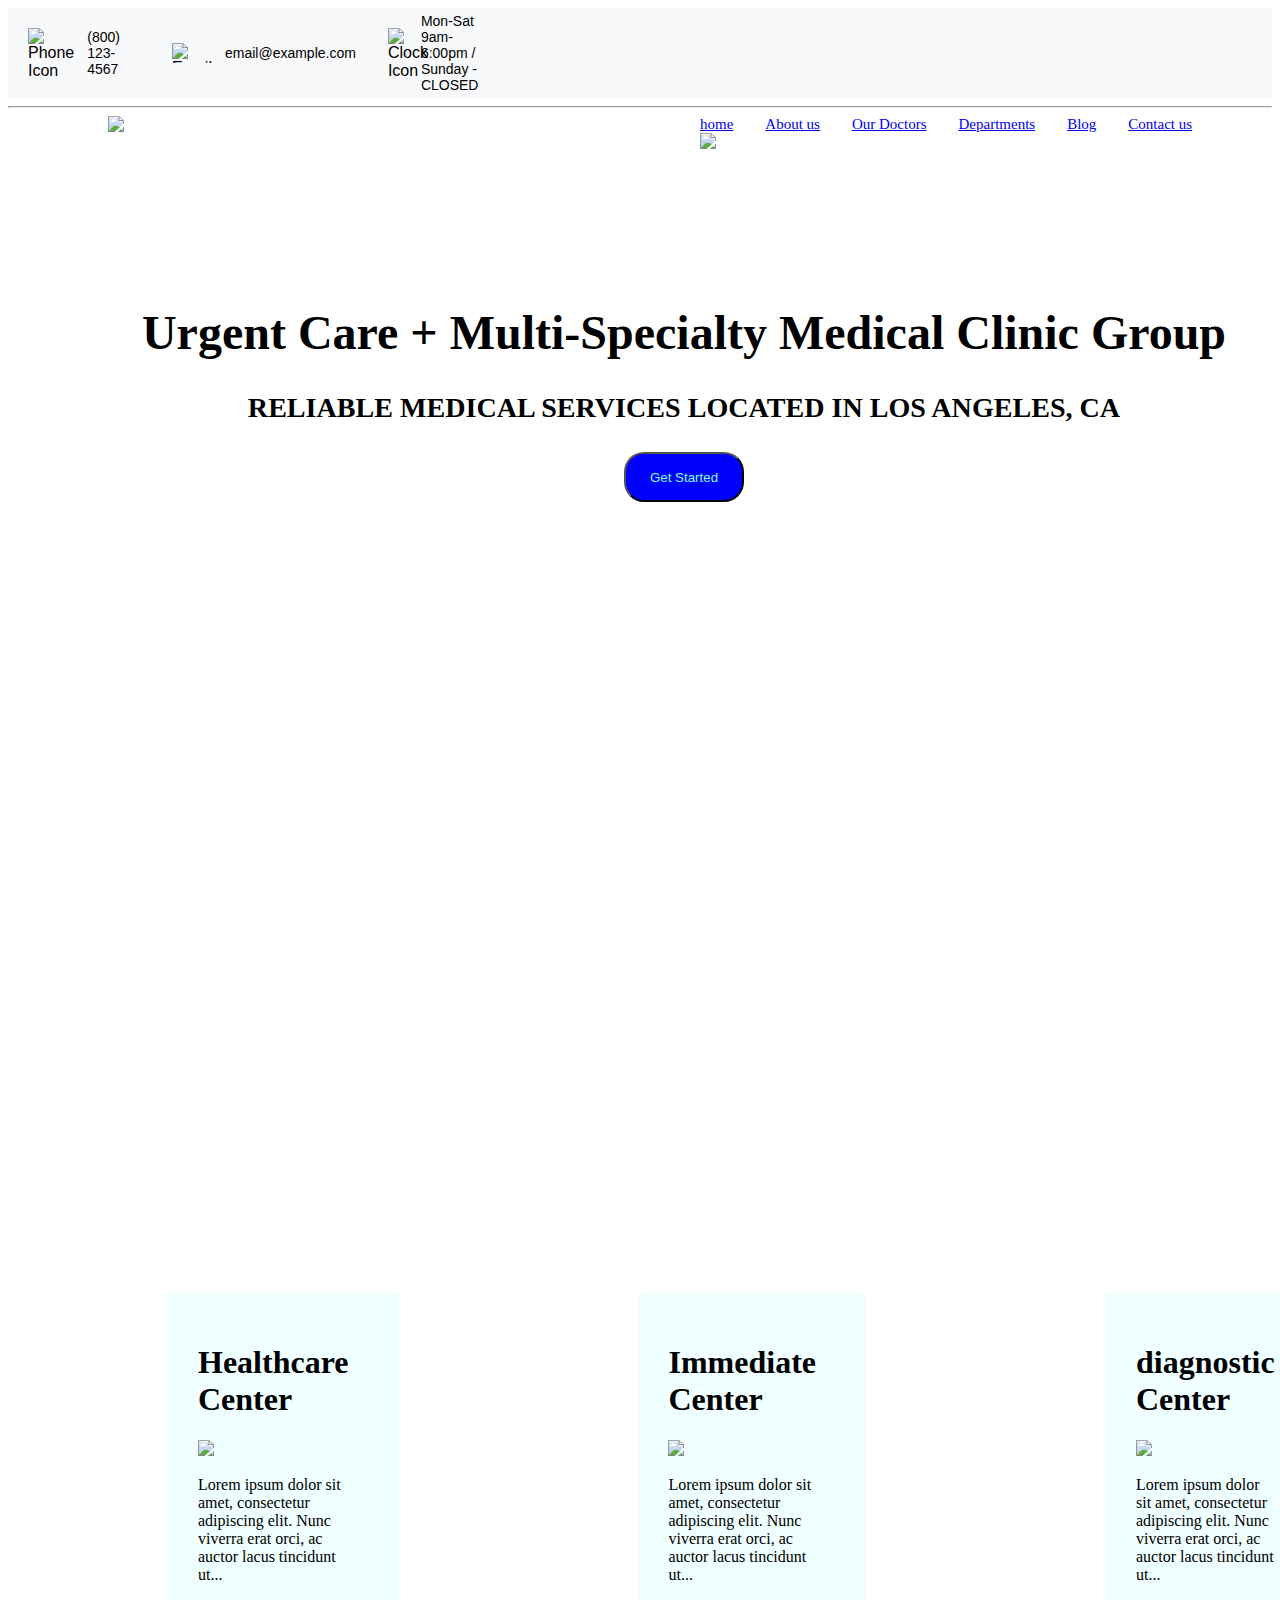
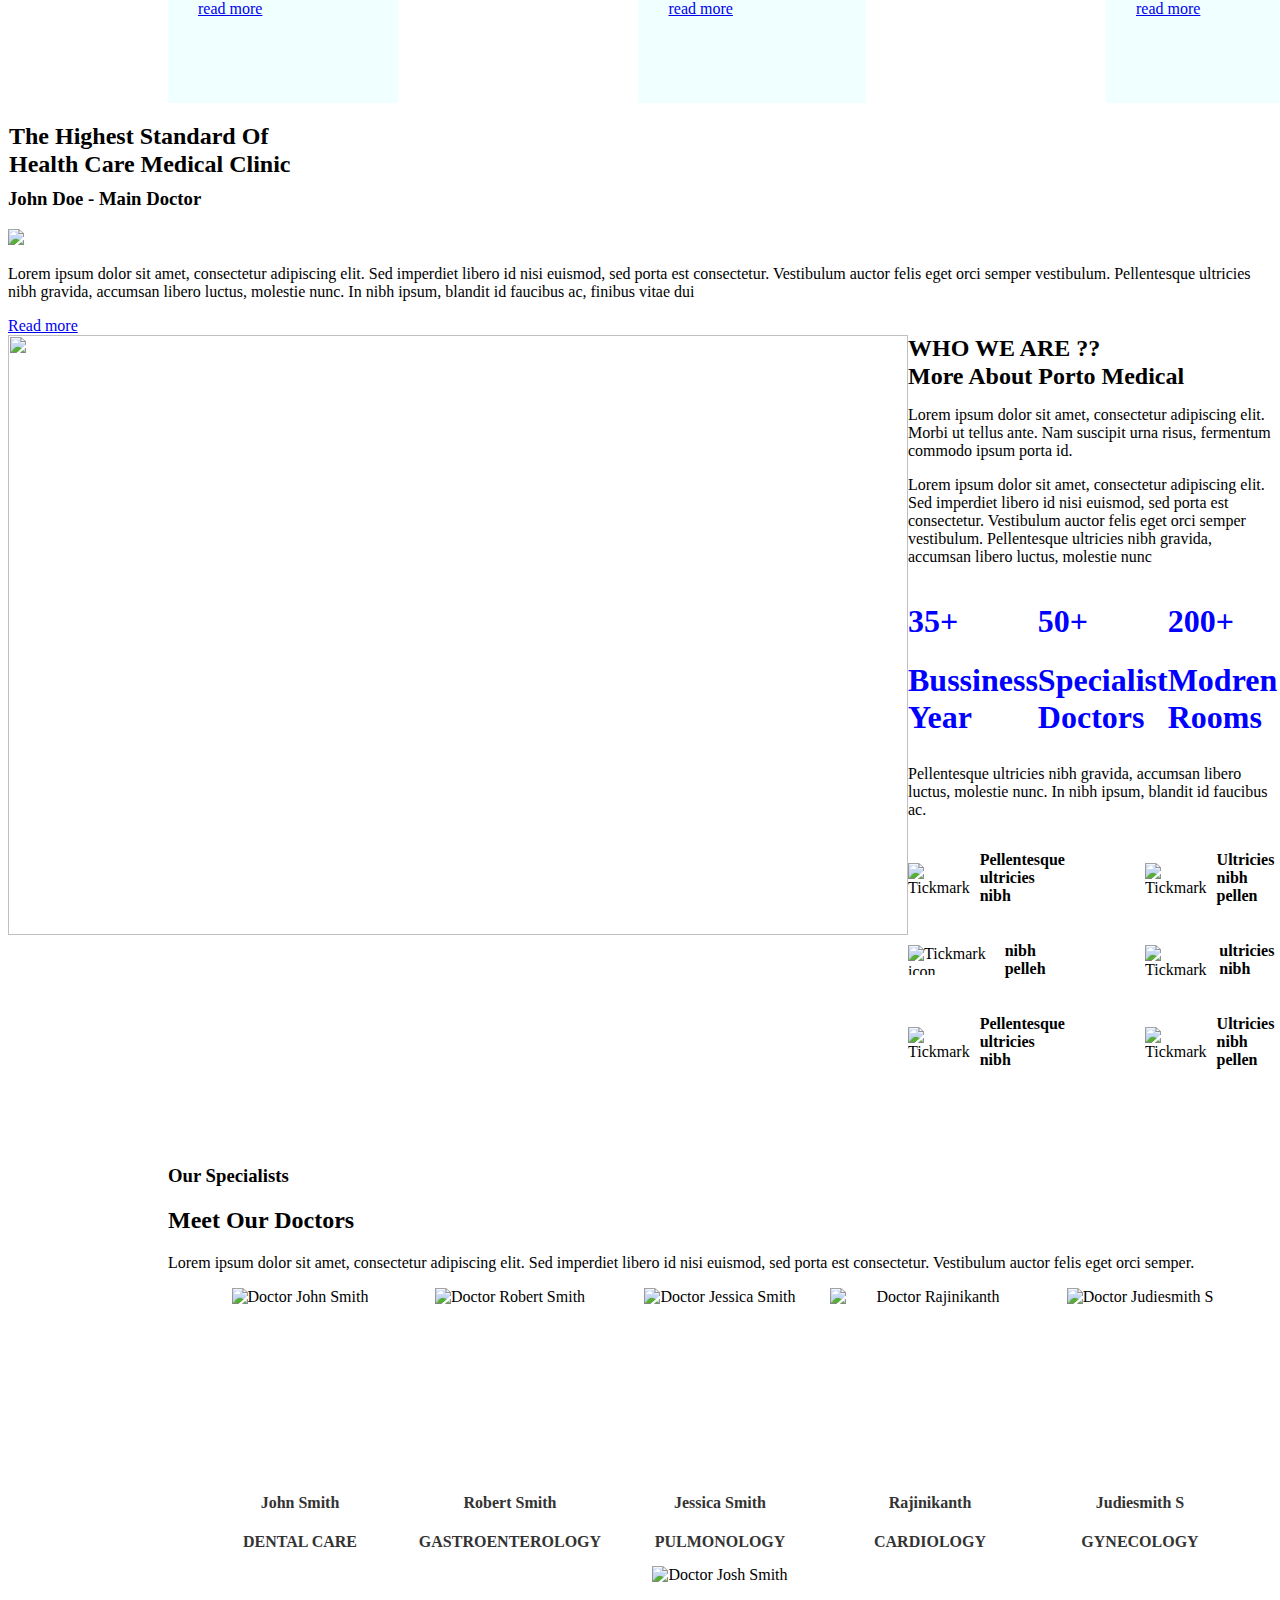
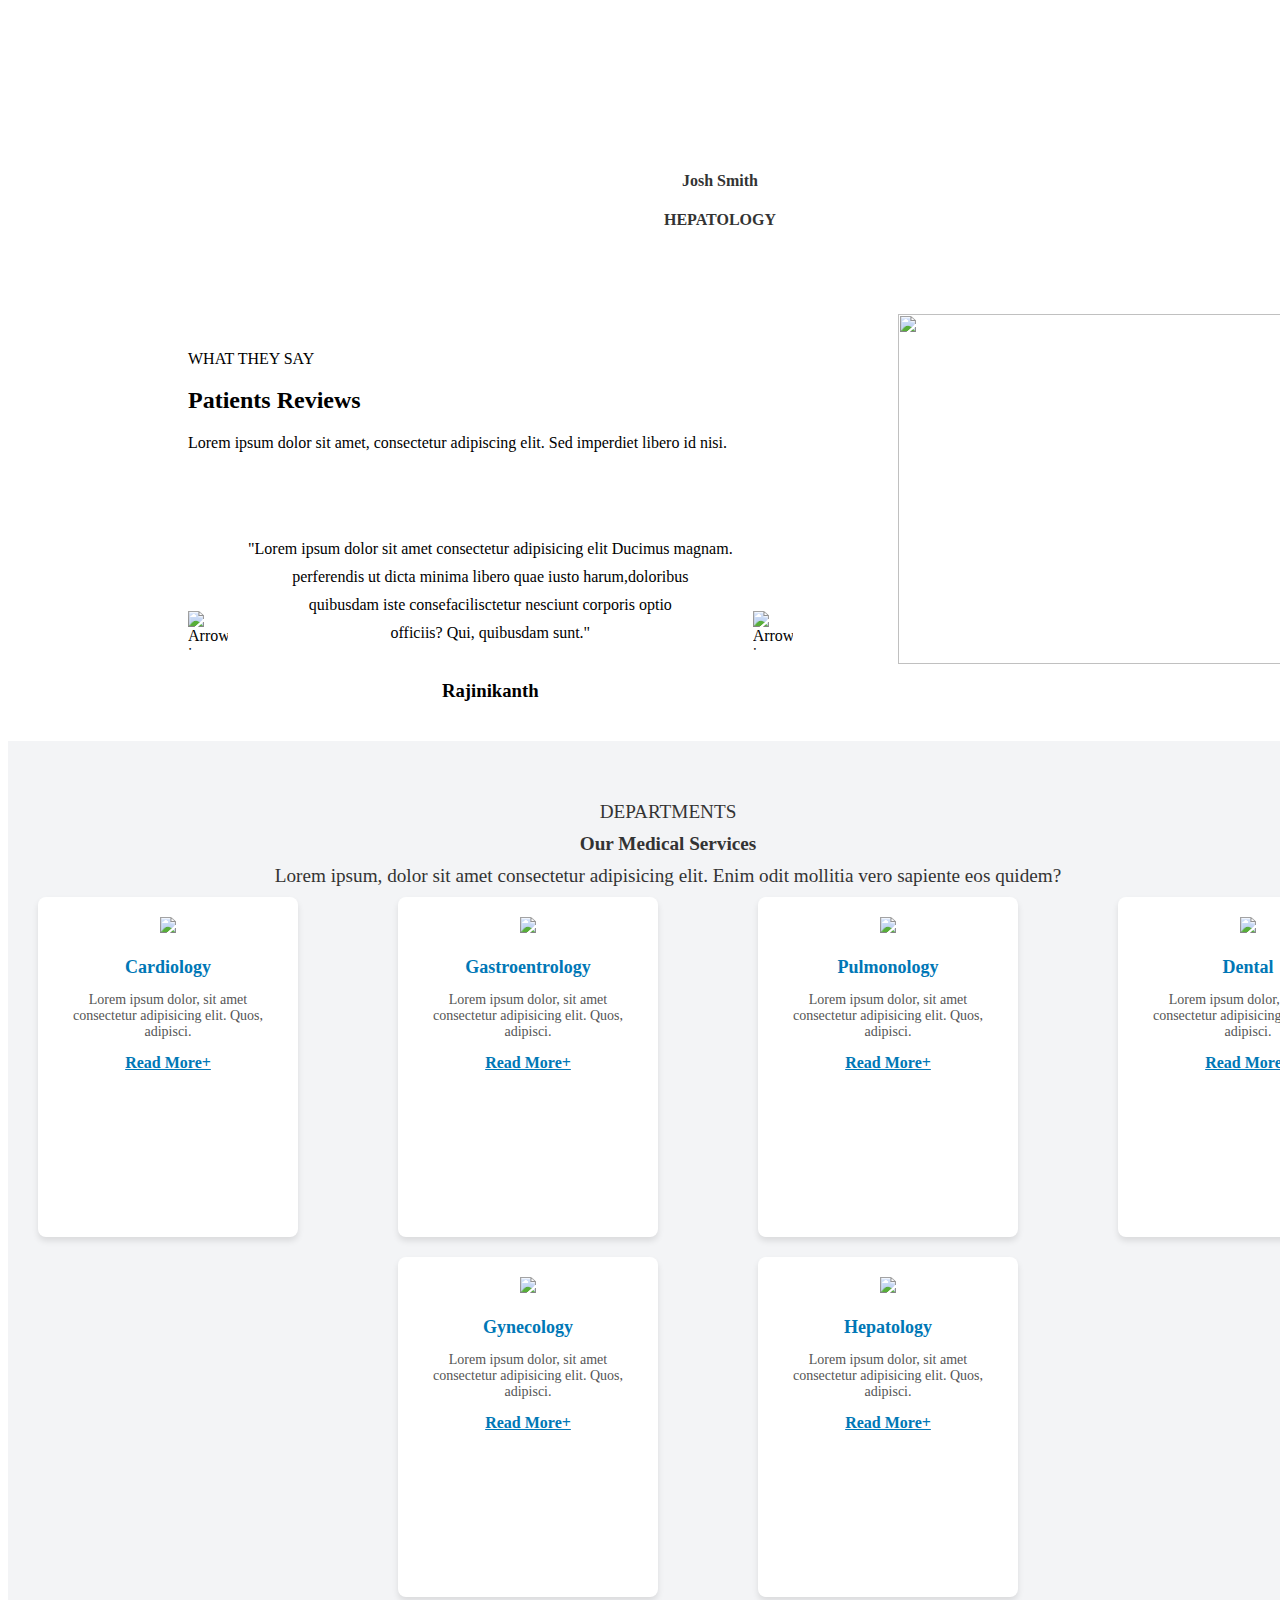
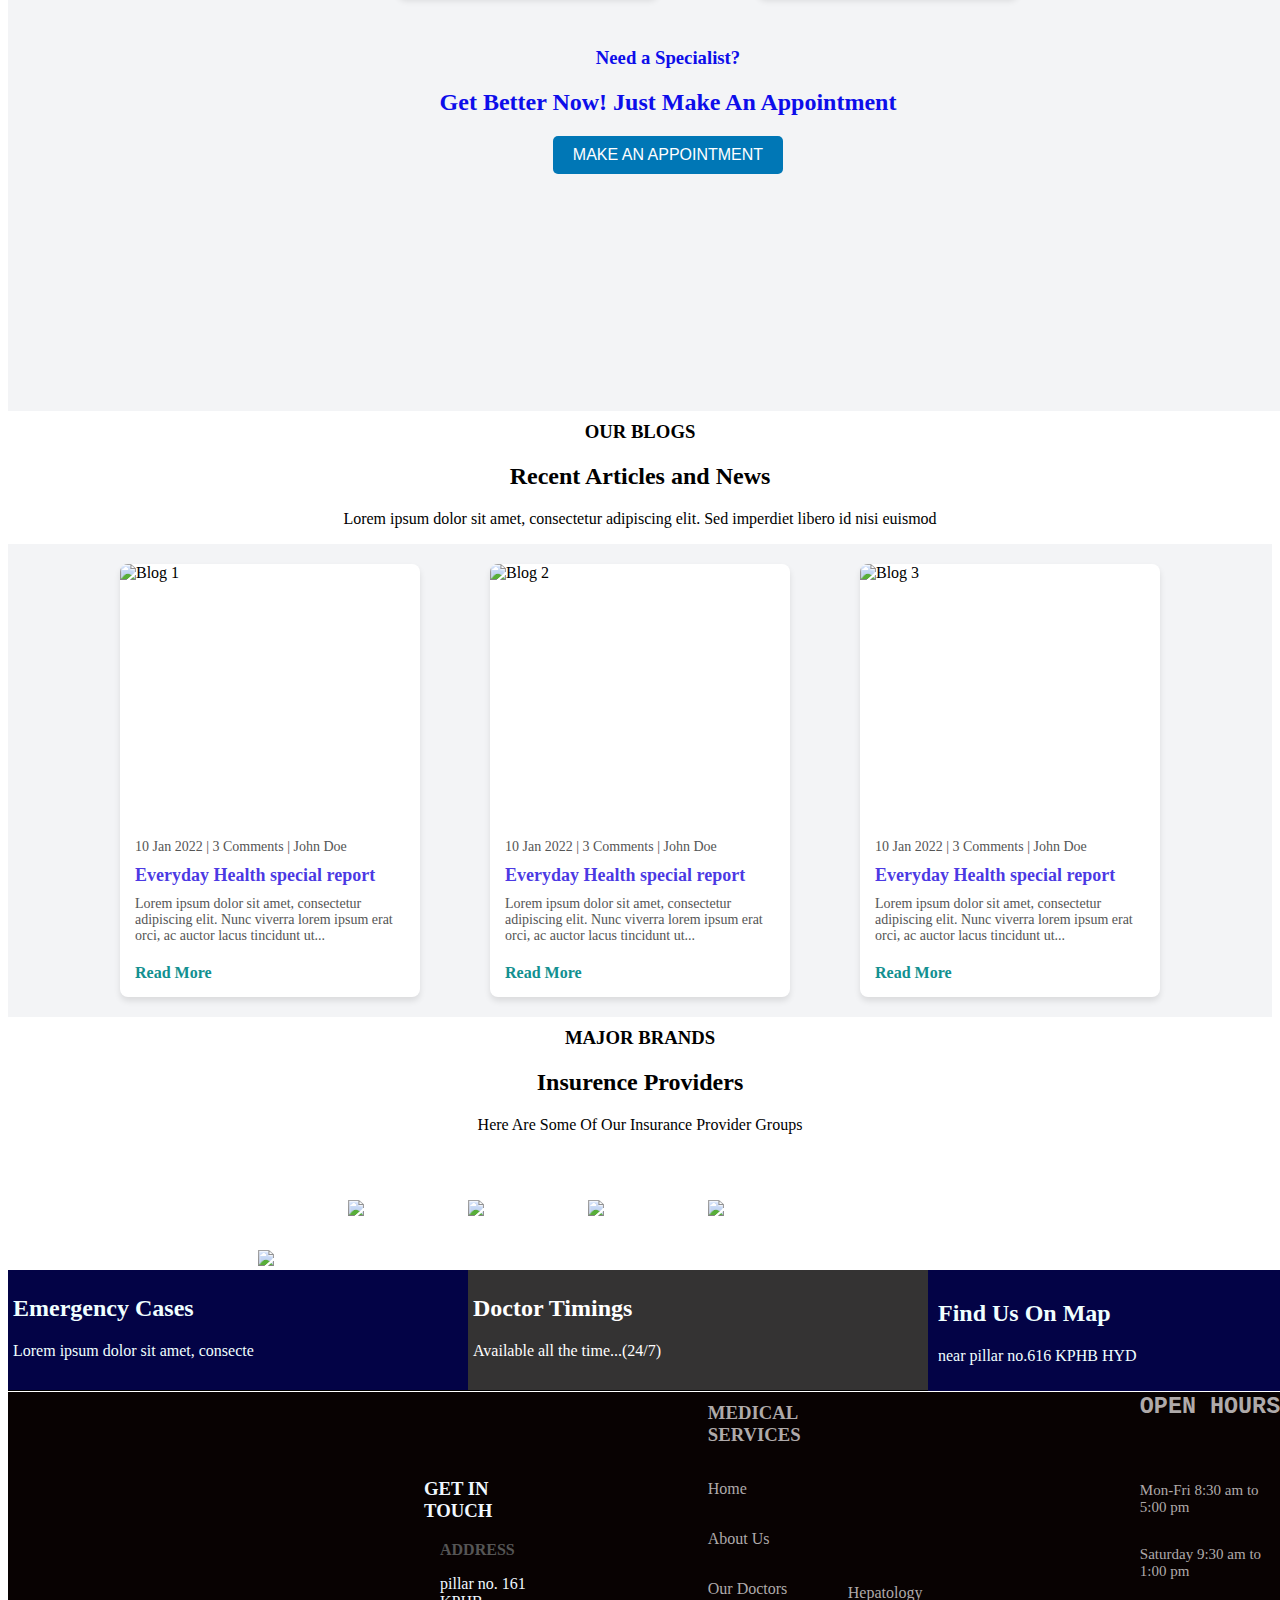
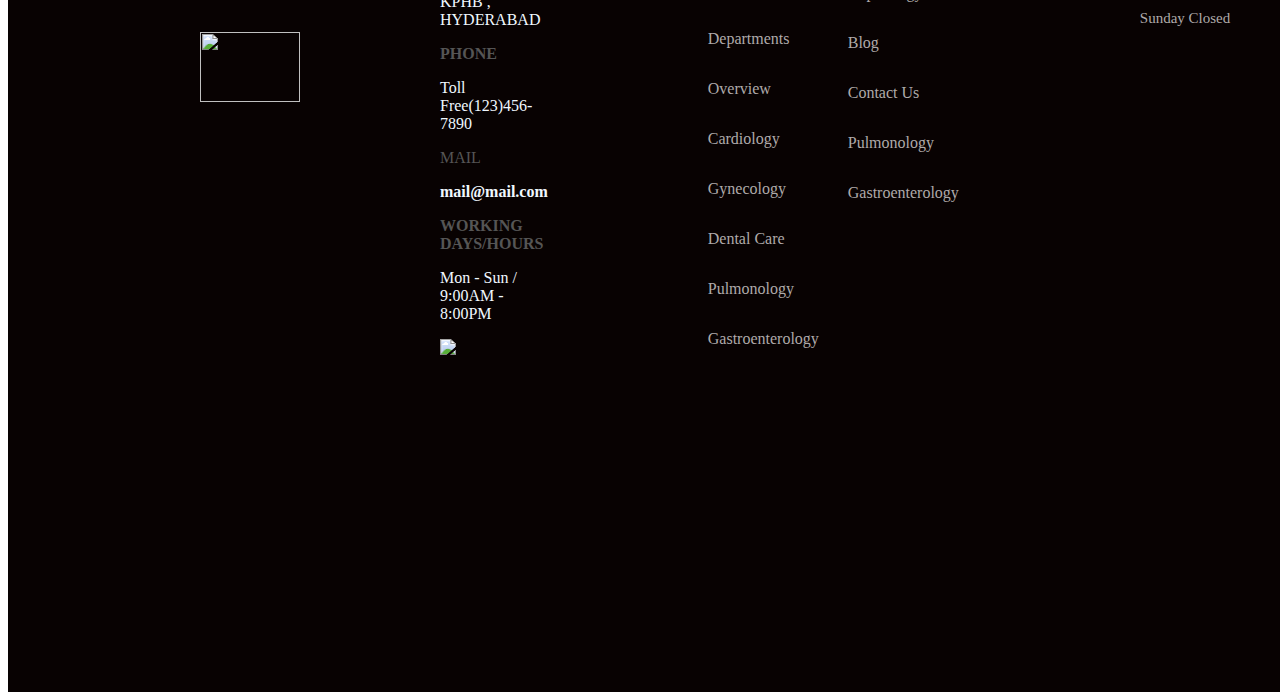
==== commit 888305b6: "Added index.html and style.css" ====
--- a/index.html
+++ b/index.html
@@ -219,7 +219,7 @@
     <p class="doctor-name">PULMONOLOGY</p>
   </div>
   <div class="doctor">
-    <img class="doctor-img" src="./bro.jpg" alt="Doctor Rajinikanth" height="200px">
+    <img class="doctor-img" src="https://th.bing.com/th/id/OIP.LoqQ15EiLvHxNJVj_k8mXgHaHa?rs=1&pid=ImgDetMain" alt="Doctor Rajinikanth" height="200px" width="200px">
     <p class="doctor-name">Rajinikanth</p>
     <p class="doctor-name">CARDIOLOGY</p>
   </div>
@@ -362,7 +362,7 @@
           <!-- Row 1 -->
           <div class="row">
             <div class="card">
-              <img src="https://th.bing.com/th/id/OIP.RrGxtfuHvsG_3plqgCfZjwHaKL?pid=ImgDet&w=206&h=283&c=7&dpr=1.3.png" height="65px">
+              <img src="https://th.bing.com/th/id/OIP.RrGxtfuHvsG_3plqgCfZjwHaKL?pid=ImgDet&w=206&h=283&c=7&dpr=1.3" height="65px">
               <h3><strong>Cardiology</strong></h3>
               <p>Lorem ipsum dolor, sit amet consectetur adipisicing elit. Quos, adipisci.</p>
               <a href="#">Read More+</a>
